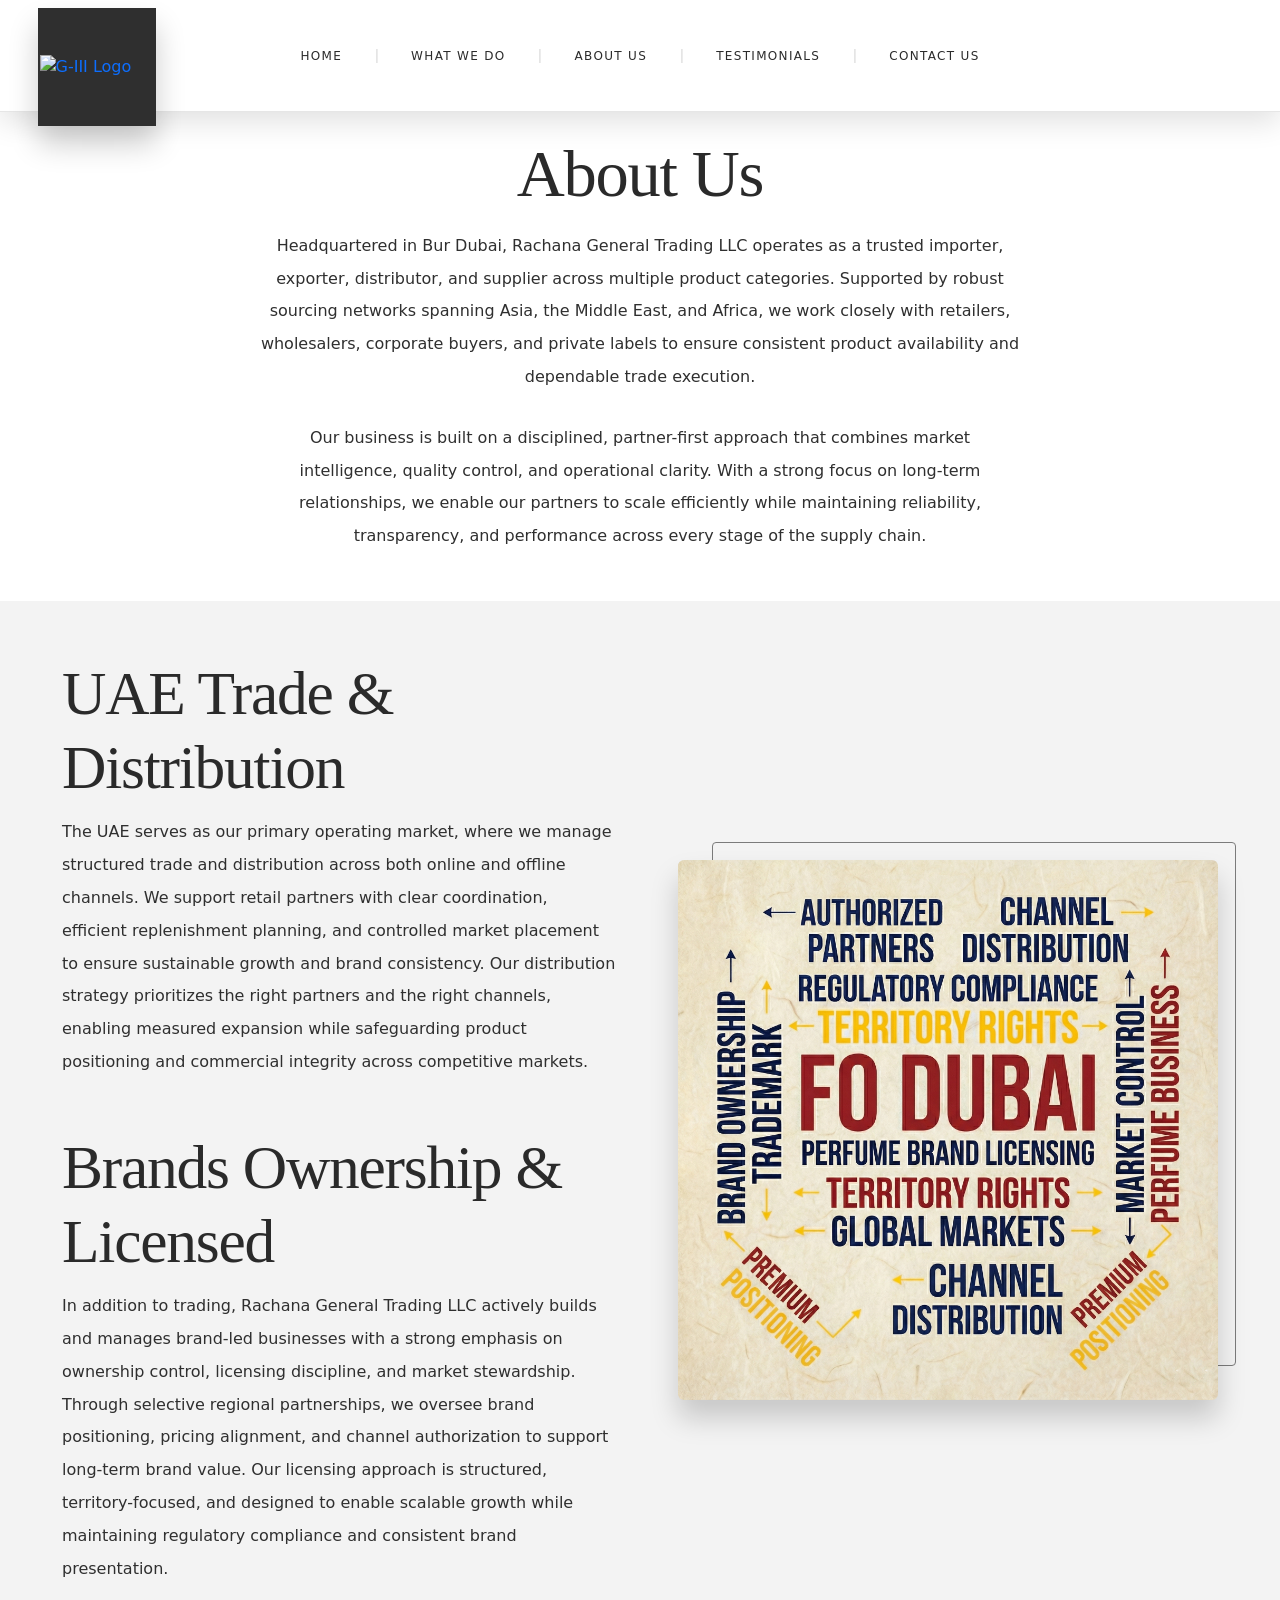
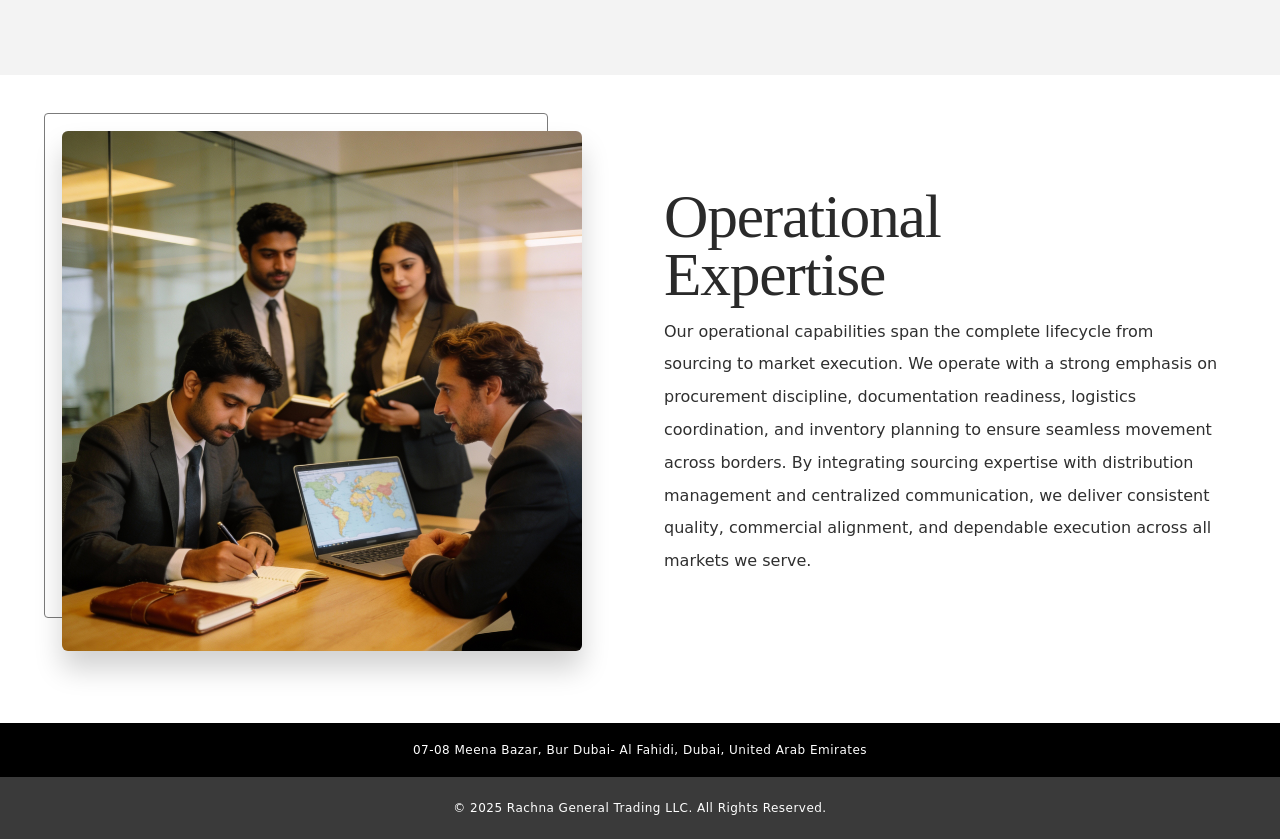
==== about-our-brands.html @ d0f65ec1 "first commit" ====
<!doctype html>
<html lang="en">
<head>
  <meta charset="utf-8" />
  <meta name="viewport" content="width=device-width, initial-scale=1" />
  <title>About Our Brands</title>

  <!-- Bootstrap 5.3 -->
  <link href="https://cdn.jsdelivr.net/npm/bootstrap@5.3.3/dist/css/bootstrap.min.css" rel="stylesheet"/>

  <!-- CSS -->
  <link rel="stylesheet" href="assets/css/about-our-brands.css"/>

  <!-- Footer -->
  <link rel="stylesheet" href="https://cdnjs.cloudflare.com/ajax/libs/font-awesome/6.5.1/css/all.min.css">

</head>

<body>

  <!-- HEADER -->
  <header class="giii-header fixed-top">
    <nav class="navbar h-100">
      <div class="container giii-wrap position-relative h-100">

        <!-- Logo block (SVG) -->
        <a class="giii-brand" href="../Rachna/index.html">
          <!-- Use your svg logo path -->
          <img src="../Rachna/assets/img/rachna_llc_logo.jpeg" alt="G-III Logo">
        </a>

        <!-- Desktop center nav -->
        <div class="giii-nav-center d-none d-lg-block">
          <ul class="giii-nav-row m-0 p-0 list-unstyled">

            <!-- WHO WE ARE (dropdown on hover) -->
            <li class="nav-item"><a class="giii-nav-link giii-underline" href="../Rachna/index.html">HOME</a></li>
            <li class="giii-sep" aria-hidden="true"></li>

            <li class="nav-item dropdown giii-hover-dd">
              <a class="giii-nav-link giii-underline" href="#" role="button" data-bs-toggle="dropdown" aria-expanded="false">
                WHAT WE DO
              </a>
              <ul class="dropdown-menu giii-dd">
                <li><a class="dropdown-item" href="../Rachna/fo.html">FO DUBAI</a></li>
                <li><a class="dropdown-item" href="../Rachna/monkeytroopers_final.html">MONKEY TROOPERS DUBAI</a></li>
                <li><a class="dropdown-item" href="../Rachna/rachna_store.html">RACHNA RETAIL STORE</a></li>
              </ul>
            </li>
            <li class="giii-sep" aria-hidden="true"></li>

            <li class="nav-item"><a class="giii-nav-link giii-underline" href="../Rachna/about-our-brands.html">ABOUT US</a></li>
            <li class="giii-sep" aria-hidden="true"></li>

            <li class="nav-item"><a class="giii-nav-link giii-underline" href="../Rachna/testimonials.html">TESTIMONIALS</a></li>
            <li class="giii-sep" aria-hidden="true"></li>

            <!-- BRANDS (dropdown on hover) -->
            <li class="nav-item dropdown giii-hover-dd">
              <a class="giii-nav-link giii-underline" href="#" role="button" data-bs-toggle="dropdown" aria-expanded="false">
                CONTACT US
              </a>
              <ul class="dropdown-menu giii-dd">
                <li><a class="dropdown-item" href="../Rachna/UAE-Trade.html">UAE TRADE & DISTRIBUTION ENQUIRES</a></li>
                <li><a class="dropdown-item" href="../Rachna/FO-Dubai-International-Licensing-Enquiries.html">FO DUBAI INTERNATIONAL LICENSING</a></li>
                <li><a class="dropdown-item" href="../Rachna/rachna-retail-store.html">RETAIL STORE & CUSTOMER ENQURIES (DUBAI)</a></li>
              </ul>
            </li>
          </ul>
        </div>

        <!-- Mobile burger -->
        <button class="giii-burger d-lg-none ms-auto" type="button"
                data-bs-toggle="offcanvas" data-bs-target="#giiiMobile" aria-controls="giiiMobile"
                aria-label="Open menu">
          <span></span><span></span><span></span>
        </button>

      </div>
    </nav>
  </header>

  <!-- MOBILE OFFCANVAS -->
  <div class="offcanvas offcanvas-end giii-offcanvas" tabindex="-1" id="giiiMobile" aria-labelledby="giiiMobileLabel">
    <div class="giii-offcanvas-body">

      <!-- <div class="giii-m-top">
        <a class="giii-m-account" href="#">ACCOUNT</a>
        <button type="button" class="giii-m-close" data-bs-dismiss="offcanvas" aria-label="Close menu">×</button>
      </div> -->

      <!-- Accordion style dropdowns (like desktop) -->
      <div class="giii-m-list">

        <a class="giii-m-item linklike" href="../Rachna/index.html"><span>HOME</span></a>
        <button class="giii-m-item" type="button" data-giii-acc="who">
          <span>WHAT WE DO</span><span class="giii-chev">›</span>
        </button>
        <div class="giii-m-sub" id="giii-sub-who">
          <a class="giii-m-subitem" href="../Rachna/fo.html">FO DUBAI</a>
          <a class="giii-m-subitem" href="../Rachna/monkeytroopers_final.html">MONKEY TROOPERS DUBAI</a>
          <a class="giii-m-subitem" href="../Rachna/rachna_store.html">RACHNA RETAIL STORE</a>
        </div>

        <a class="giii-m-item linklike" href="../Rachna/about-our-brands.html"><span>ABOUT US</span></a>
        <a class="giii-m-item linklike" href="../Rachna/testimonials.html"><span>TESTIMONIALS</span></a>

        <button class="giii-m-item" type="button" data-giii-acc="brands">
          <span>CONTACT US</span><span class="giii-chev">›</span>
        </button>
        <div class="giii-m-sub" id="giii-sub-brands">
          <a class="giii-m-subitem" href="../Rachna/UAE-Trade.html">UAE TRADE & DISTRIBUTION ENQUIRES</a>
          <a class="giii-m-subitem" href="../Rachna/FO-Dubai-International-Licensing-Enquiries.html">FO DUBAI INTERNATIONAL LICENSING</a>
          <a class="giii-m-subitem" href="../Rachna/rachna-retail-store.html">RETAIL STORE & CUSTOMER ENQURIES (DUBAI)</a>
        </div>        

      </div>
    </div>
  </div>

  <!-- PAGE -->
  <main>

    <!-- HERO -->
    <section class="giii-hero">
      <div class="container giii-wrap">
        <!-- <div class="giii-lines" aria-hidden="true">
          <span></span><span></span><span></span>
        </div> -->

        <h1 class="giii-h1">About Us</h1>

        <p class="giii-para giii-para-center">
          Headquartered in Bur Dubai, Rachana General Trading LLC operates as a trusted importer, exporter, distributor, and supplier across multiple product categories. Supported by robust sourcing networks spanning Asia, the Middle East, and Africa, we work closely with retailers, wholesalers, corporate buyers, and private labels to ensure consistent product availability and dependable trade execution.
        </p>

        <p class="giii-para giii-para-center giii-para-gap">
          Our business is built on a disciplined, partner-first approach that combines market intelligence, quality control, and operational clarity. With a strong focus on long-term relationships, we enable our partners to scale efficiently while maintaining reliability, transparency, and performance across every stage of the supply chain.
        </p>
      </div>
    </section>

    <!-- OWNED + LICENSED (ONE GREY BAND, ONE IMAGE) -->
    <section class="giii-band giii-band-gray" id="brands-band">
      <div class="container giii-wrap">
        <div class="row align-items-center g-4 g-lg-5">

          <!-- LEFT: text stacked -->
          <div class="col-lg-6 order-2 order-lg-1">
            <div class="giii-block">
              <h2 class="giii-h2">UAE Trade & Distribution</h2>
              <p class="giii-para">
                The UAE serves as our primary operating market, where we manage structured trade and distribution across both online and offline channels. We support retail partners with clear coordination, efficient replenishment planning, and controlled market placement to ensure sustainable growth and brand consistency. Our distribution strategy prioritizes the right partners and the right channels, enabling measured expansion while safeguarding product positioning and commercial integrity across competitive markets.
              </p>
              <div class="giii-cta">
                <!-- <a href="#" class="giii-cta-link">VIEW OWNED BRANDS</a> -->
                <!-- <span class="giii-cta-dot" aria-hidden="true">›</span> -->
              </div>
            </div>

            <div class="giii-block giii-block-gap">
              <h2 class="giii-h2">Brands Ownership & Licensed</h2>
              <p class="giii-para">
                In addition to trading, Rachana General Trading LLC actively builds and manages brand-led businesses with a strong emphasis on ownership control, licensing discipline, and market stewardship. Through selective regional partnerships, we oversee brand positioning, pricing alignment, and channel authorization to support long-term brand value. Our licensing approach is structured, territory-focused, and designed to enable scalable growth while maintaining regulatory compliance and consistent brand presentation.
              </p>
              <div class="giii-cta">
                <!-- <a href="#" class="giii-cta-link">VIEW LICENSED BRANDS</a> -->
                <!-- <span class="giii-cta-dot" aria-hidden="true">›</span> -->
              </div>
            </div>
          </div>

          <!-- RIGHT: ONE image only (gold dress) -->
          <div class="col-lg-6 order-1 order-lg-2">
            <div class="giii-frame giii-frame-right giii-frame-small">
              <div class="giii-frame-border" aria-hidden="true"></div>
              <img src="assets/img/about_us/about_us_1.png" class="giii-img" alt="Brands">
            </div>
          </div>

        </div>
      </div>
    </section>

    <!-- PRODUCT EXPERTISE (SECOND IMAGE) -->
    <section class="giii-band" id="expertise">
      <div class="container giii-wrap">
        <div class="row align-items-center g-4 g-lg-5">

          <div class="col-lg-6 order-1 order-lg-1">
            <div class="giii-frame giii-frame-left">
              <div class="giii-frame-border" aria-hidden="true"></div>
              <img src="assets/img/about_us/about_us_2.jpeg" class="giii-img" alt="Product Expertise">
            </div>
          </div>

          <div class="col-lg-6 order-2 order-lg-2">
            <h2 class="giii-h2 giii-h2-break">Operational<br>Expertise</h2>
            <p class="giii-para">
              Our operational capabilities span the complete lifecycle from sourcing to market execution. We operate with a strong emphasis on procurement discipline, documentation readiness, logistics coordination, and inventory planning to ensure seamless movement across borders. By integrating sourcing expertise with distribution management and centralized communication, we deliver consistent quality, commercial alignment, and dependable execution across all markets we serve.
            </p>

            <div class="giii-cta">
              <!-- <a href="#" class="giii-cta-link">VIEW ALL BRANDS</a>
              <span class="giii-cta-dot" aria-hidden="true">›</span> -->
            </div>
          </div>

        </div>
      </div>
    </section>

  </main>

  <!-- FOOTER -->
  <footer>
    <!-- <div class="giii-footer-top">
      <div class="footer-social">
        <a href="#" aria-label="Facebook"><i class="fa-brands fa-facebook-f"></i></a>
        <span class="footer-sep">|</span>

        <a href="#" aria-label="Instagram"><i class="fa-brands fa-instagram"></i></a>
        <span class="footer-sep">|</span>

        <a href="#" aria-label="X"><i class="fa-brands fa-x-twitter"></i></a>
        <span class="footer-sep">|</span>

        <a href="#" aria-label="WhatsApp"><i class="fa-brands fa-whatsapp"></i></a>
      </div>

    </div> -->

    <div class="giii-footer-mid">
      07-08 Meena Bazar, Bur Dubai- Al Fahidi, Dubai, United Arab Emirates
    </div>

    <div class="giii-footer-bot">
      © 2025 Rachna General Trading LLC. All Rights Reserved.
    </div>
  </footer>

  <!-- Bootstrap JS -->
  <script src="https://cdn.jsdelivr.net/npm/bootstrap@5.3.2/dist/js/bootstrap.bundle.min.js"></script>

  <!-- JS -->
  <script src="assets/js/about-our-brands.js"></script>
</body>
</html>
---- assets/css/about-our-brands.css ----
:root{
  --font-heading: "Libre Baskerville", "Times New Roman", serif;
  --font-body: system-ui, -apple-system, "Segoe UI", Roboto, Arial, sans-serif;

  --ink:#1f1f1f;
  --line:#e6e6e6;

  --nav-h: 112px;
  --maxw: 1180px;

  --footer-gray:#3a3a3a;
  --footer-black:#000;
}

*{ box-sizing:border-box; }
html,body{ overflow-x:hidden; }
body{
  margin:0;
  padding-top: var(--nav-h);
  color: var(--ink);
  background:#fff;
  font-family: var(--font-body);
}

.giii-wrap{ max-width: var(--maxw); }

/* =============== HEADER =============== */
.giii-header{
  height: var(--nav-h);
  background:#fff;
  border-bottom:1px solid var(--line);
  box-shadow: 0 10px 28px rgba(0,0,0,.12);
  z-index: 1065;
}
.giii-header .navbar{ height:100%; }

/* Logo block */
.giii-brand{
  width: 118px;
  height: 118px;
  background:#2f2f2f;
  display:flex;
  align-items:center;
  justify-content:center;
  box-shadow: 0 18px 28px rgba(0,0,0,.20);
  margin-left: -24px;
  text-decoration:none;
}
.giii-brand img{
  width: 115px;
  height:auto;
  display:block;
}

/* Center nav */
.giii-nav-center{
  position:absolute;
  left:50%;
  transform: translateX(-50%);
  top: 50%;
  translate: 0 -50%;
}
.giii-nav-row{
  display:flex;
  align-items:center;
}
.giii-nav-link{
  font-size: 12px;
  letter-spacing: .11em;
  text-transform: uppercase;
  color:#2b2b2b;
  text-decoration:none;
  padding: 18px 34px;
  display:inline-flex;
  align-items:center;
  white-space:nowrap;

  /* underline animation base */
  position:relative;
}
.giii-nav-link:hover,
.giii-nav-link:focus{ color:#2b2b2b; }

/* underline like your screenshot (no box) */
.giii-underline::after{
  content:"";
  position:absolute;
  left:50%;
  transform:translateX(-50%);
  bottom: 8px;
  width: 0;
  height: 2px;
  background:#6f8f9b; /* subtle blue-grey line like screenshot */
  transition: width .18s ease;
}
.giii-hover-dd:hover > .giii-underline::after,
.giii-nav-link:hover.giii-underline::after{
  width: 46px;
}

.giii-sep{
  width:1px;
  height:14px;
  background:#cfcfcf;
  opacity:.9;
}

/* Dropdown */
.dropdown-toggle::after{ display:none !important; }
.giii-dd{
  border: 0;
  border-radius:0;
  padding: 18px 0;
  min-width: 240px;
  background:#fff;
  box-shadow: 0 18px 44px rgba(0,0,0,.14);
  margin-top: 6px;
}
.giii-dd .dropdown-item{
  padding: 12px 24px;
  font-size: 14px;
  letter-spacing:.02em;
  color:#2b2b2b;
}
.giii-dd .dropdown-item:hover{ background:#f6f6f6; }

/* Mobile burger */
.giii-burger{
  width: 44px;
  height: 44px;
  background:transparent;
  border:0;
  display:flex;
  flex-direction:column;
  justify-content:center;
  gap: 7px;
  padding: 10px;
}
.giii-burger span{
  display:block;
  height:1.5px;
  background:#2b2b2b;
  width: 24px;
  margin-left:auto;
}

/* =============== MOBILE OFFCANVAS (below header, no overlap) =============== */
.giii-offcanvas{
  width: 82vw;
  max-width: 360px;
  border-left:1px solid #ddd;

  top: var(--nav-h) !important;
  height: calc(100% - var(--nav-h)) !important;

  z-index: 1060;
}
.offcanvas-backdrop{
  top: var(--nav-h) !important;
  height: calc(100% - var(--nav-h)) !important;
}

.giii-offcanvas-body{ padding: 0; }

.giii-m-top{
  position:relative;
  padding: 18px 18px 10px 18px;
  min-height: 64px;
}
.giii-m-account{
  position:absolute;
  top: 18px;
  right: 64px;
  font-size: 12px;
  letter-spacing:.10em;
  text-transform: uppercase;
  text-decoration:none;
  color:#2b2b2b;
}
.giii-m-close{
  position:absolute;
  top: 10px;
  right: 12px;
  width: 44px;
  height: 44px;
  border:0;
  background:transparent;
  font-size: 34px;
  line-height: 1;
  color:#2b2b2b;
}

.giii-m-list{ padding-bottom: 18px; }

.giii-m-item{
  width:100%;
  display:flex;
  align-items:center;
  justify-content:space-between;
  padding: 22px 18px;
  color:#2b2b2b;
  background:#fff;
  font-size: 12px;
  letter-spacing:.10em;
  text-transform: uppercase;
  border:0;
  border-top:1px solid #efefef;
  text-align:left;
}
.giii-m-item.linklike{
  text-decoration:none;
  display:flex;
}
.giii-m-item:last-child{ border-bottom:1px solid #efefef; }
.giii-chev{ font-size: 18px; opacity:.65; transition: transform .18s ease; }

.giii-m-sub{
  display:none;
  padding: 10px 0 14px 0;
  border-top:1px solid #efefef;
}
.giii-m-sub.is-open{ display:block; }

.giii-m-subitem{
  display:block;
  padding: 10px 22px;
  color:#2b2b2b;
  text-decoration:none;
  font-size: 14px;
}
.giii-m-subitem:hover{ background:#f6f6f6; }


/* =============== HERO =============== */
.giii-hero{
  padding: 22px 0 34px;
}
.giii-lines{
  display:flex;
  justify-content:center;
  gap: 26px;
  margin-bottom: 34px;
  opacity:.55;
}
.giii-lines span{
  width:3px;
  height:72px;
  background:#b6c4cf;
  display:block;
}
.giii-h1{
  font-family: var(--font-heading);
  font-weight: 400;
  font-size: clamp(40px, 5.2vw, 74px);
  letter-spacing: -0.02em;
  text-align:center;
  margin: 0 0 16px 0;
  color:#2a2a2a;
}
.giii-para{
  color:#2f2f2f;
  font-size: 16px;
  line-height: 2.05;
  margin: 0 0 14px 0;
}
.giii-para-center{
  max-width: 760px;
  margin-left:auto;
  margin-right:auto;
  text-align:center;
}
.giii-para-gap{ margin-top: 28px; }

/* =============== SECTIONS =============== */
.giii-band{
  padding: 56px 0 72px;
}
.giii-band-gray{
  background:#f3f3f3; /* like reference */
}
.giii-h2{
  font-family: var(--font-heading);
  font-weight: 400;
  font-size: clamp(42px, 4.8vw, 74px);
  letter-spacing: -0.02em;
  margin: 0 0 12px 0;
  color:#2a2a2a;
}
.giii-h2-break{ line-height: .95; }

.giii-block-gap{ margin-top: 34px; }

.giii-cta{
  margin-top: 18px;
  display:flex;
  align-items:center;
  gap: 12px;
}
.giii-cta-link{
  font-size: 12px;
  letter-spacing:.12em;
  text-transform: uppercase;
  color:#2b2b2b;
  text-decoration:none;
  border-bottom: 1px solid #9c9c9c;
  padding-bottom: 3px;
}
.giii-cta-dot{
  width:26px;
  height:26px;
  border:1px solid #bdbdbd;
  border-radius:50%;
  display:flex;
  align-items:center;
  justify-content:center;
  color:#6a6a6a;
  font-size: 14px;
}

/* Image frame */
.giii-frame{
  position:relative;
  width:100%;
  max-width: 520px;
  margin-left:auto;
}
.giii-frame-left{
  margin-left:0;
  margin-right:auto;
}
.giii-frame-border{
  position:absolute;
  width: 97%;
  height: 97%;
  border: 1px solid #7b7b7b;
  border-radius: 4px;
  top: -18px;
  right: -18px;
  z-index:0;
}
.giii-frame-left .giii-frame-border{
  left:-18px;
  right:auto;
}
.giii-img{
  position:relative;
  z-index:1;
  width:100%;
  display:block;
  border-radius: 6px;
  box-shadow: 0 18px 28px rgba(0,0,0,.18);
  background:#eee;
}

/* Brands band image is smaller (ONE image only) */
/* Desktop: large image like real site */
.giii-frame-small{
  max-width: 540px;
}


/* =============== FOOTER =============== */
.giii-footer-top{
  background: var(--footer-gray);
  padding: 28px 0;
}
.giii-footer-links{
  margin:0;
  padding:0;
  list-style:none;
  display:flex;
  justify-content:center;
  flex-wrap:wrap;
  align-items:center;
  gap:0;
}
.giii-footer-links li{ display:flex; align-items:center; }
.giii-footer-links li + li::before{
  content:"|";
  color: rgba(255,255,255,.75);
}
.giii-footer-links a{
  color:#fff;
  text-decoration:none;
  font-size: 12px;
  letter-spacing:.06em;
  padding: 0 16px;
  white-space:nowrap;
}
.giii-footer-mid{
  background: var(--footer-black);
  color:#fff;
  text-align:center;
  padding: 18px 0;
  font-size: 12px;
  letter-spacing:.04em;
}
.giii-footer-bot{
  background: var(--footer-gray);
  color:#fff;
  text-align:center;
  padding: 22px 0;
  font-size: 12px;
  letter-spacing:.04em;
}

/* =============== RESPONSIVE =============== */
@media (max-width: 991.98px){
  :root{ --nav-h: 92px; }
  body{ padding-top: var(--nav-h); }

  .giii-brand{
    width: 92px;
    height: 92px;
    margin-left: -10px;
  }
  .giii-brand img{ width: 90px; }

  .giii-hero{ padding: 44px 0 22px; }
  .giii-lines{ margin-bottom: 22px; }
  .giii-lines span{ height: 62px; }

  .giii-para{ font-size: 15.5px; }

  /* Keep brands image centered on mobile */
  .giii-frame,
  .giii-frame-small{
    margin-left:auto;
    margin-right:auto;
  }

  /* Slightly smaller border offset on mobile */
  .giii-frame-border{
    top: -14px;
    right: -14px;
  }
  .giii-frame-left .giii-frame-border{
    left:-14px;
    right:auto;
  }

  .giii-frame-small{ max-width: 320px; }
}

@media (max-width: 420px){
  .giii-offcanvas{ width: 86vw; }
  .giii-account{ right: 82px; }
}

/* =====================================================
   MOBILE OFFCANVAS DROPDOWN (COLLAPSE STYLE)
   ===================================================== */

/* Make toggle buttons look like normal links */
.giii-m-toggle{
  width: 100%;
  background: transparent;
  border: 0;
  text-align: left;
  padding: 0;
}

/* Top-level mobile items (links + buttons unified) */
.giii-m-item{
  width: 100%;
  display: flex;
  align-items: center;
  justify-content: space-between;
  padding: 20px 18px;
  background: transparent;
  border: 0;
  text-decoration: none;
  color: #2b2b2b;
  font-size: 12px;
  letter-spacing: .10em;
  text-transform: uppercase;
  border-top: 1px solid #efefef;
}

/* Remove focus styles from buttons */
.giii-m-item:focus{
  outline: none;
  box-shadow: none;
}

/* Chevron animation */
.giii-chev{
  font-size: 18px;
  opacity: .65;
  transition: transform .25s ease;
}

/* Rotate chevron when submenu is open */
.giii-m-toggle[aria-expanded="true"] .giii-chev{
  transform: rotate(90deg);
}

/* Submenu container */
.giii-sub{
  background: #ffffff;
  border-top: 1px solid #efefef;
}

/* Submenu links */
.giii-sub-link{
  display: block;
  padding: 16px 18px 16px 34px;
  text-decoration: none;
  color: #2b2b2b;
  font-size: 12px;
  letter-spacing: .08em;
  text-transform: uppercase;
  border-top: 1px solid #f3f3f3;
}

/* Hover state */
.giii-sub-link:hover{
  background: #f7f7f7;
}

/* Prevent double border at bottom */
.giii-offcanvas-body > .giii-m-item:last-of-type{
  border-bottom: 1px solid #efefef;
}

/* ===============================
   DESKTOP DROPDOWN – GIII STYLE
   =============================== */

/* Remove bootstrap arrow */
.navbar .dropdown-toggle::after{ display:none !important; }

/* Dropdown container look */
.navbar .dropdown-menu.giii-dd{
  min-width: 320px;
  padding: 22px 0;
  border: 0;
  border-radius: 0;
  background: #fff;
  box-shadow: 0 26px 55px rgba(0,0,0,.14);
  margin-top: 14px;                 /* gap from nav */
}

/* Add small top spacing so it feels detached */
.navbar .dropdown-menu.giii-dd::before{
  content:"";
  position:absolute;
  top:-14px;
  left:0;
  right:0;
  height:14px;
}

/* Menu items */
.navbar .dropdown-menu.giii-dd .dropdown-item{
  padding: 12px 34px;
  font-size: 15px;
  letter-spacing: .02em;
  color:#333;
  background: transparent;
}

/* Hover feel – no background block, subtle */
.navbar .dropdown-menu.giii-dd .dropdown-item:hover{
  background: transparent;
  color:#111;
}

/* Active underline indicator under the parent link (WHO WE ARE) */
.navbar .dropdown.giii-hover > .dropdown-toggle{
  position: relative;
  padding-bottom: 14px;
}

/* underline like the screenshot (only when open/hovered) */
.navbar .dropdown.giii-hover.show > .dropdown-toggle::before{
  content:"";
  position:absolute;
  left: 50%;
  transform: translateX(-50%);
  bottom: 6px;
  width: 58px;
  height: 2px;
  background:#5f6f7a; /* muted blue-grey underline */
  opacity:.9;
}

/* Make dropdown appear directly under link, not offset weirdly */
.navbar .dropdown-menu{
  top: 100%;
}

/* Ensure dropdown appears above page content */
.navbar{ position: relative; z-index: 1065; }

/* ================================
   NAV LINK UNDERLINE ONLY (NO BOX)
   ================================ */

/* Reset any box / background effects */
.giii-nav-link{
  background: transparent !important;
  border: 0 !important;
  outline: none !important;
  box-shadow: none !important;
  position: relative;
}

/* Remove Bootstrap focus styles */
.giii-nav-link:focus,
.giii-nav-link:active{
  background: transparent !important;
  box-shadow: none !important;
}

/* Underline (hidden by default) */
.giii-nav-link::after{
  content: "";
  position: absolute;
  left: 50%;
  transform: translateX(-50%);
  bottom: 6px;
  width: 56px;                 /* underline length */
  height: 2px;
  background: #5f6f7a;         /* same muted blue-grey */
  opacity: 0;
  transition: opacity .2s ease;
}

/* Show underline on hover */
.dropdown.giii-hover:hover > .giii-nav-link::after{
  opacity: 1;
}

/* Keep underline visible when dropdown is open */
.dropdown.giii-hover.show > .giii-nav-link::after{
  opacity: 1;
}

/* Ensure NO border / box ever appears */
.dropdown.giii-hover > .giii-nav-link{
  border: 0 !important;
}

/* FORCE underline to show when dropdown is hovered/open */
.dropdown.giii-hover > .dropdown-toggle{
  position: relative;
}

/* Underline base */
.dropdown.giii-hover > .dropdown-toggle::after{
  content:"";
  position:absolute;
  left:50%;
  transform:translateX(-50%);
  bottom:6px;
  width:56px;
  height:2px;
  background:#5f6f7a;
  opacity:0;
  pointer-events:none;
  z-index: 20;
}

/* Show underline on hover OR when Bootstrap adds .show */
.dropdown.giii-hover:hover > .dropdown-toggle::after,
.dropdown.giii-hover.show > .dropdown-toggle::after,
.dropdown.giii-hover > .dropdown-toggle.show::after{
  opacity:1 !important;
}

.giii-header,
.navbar,
.giii-nav-center,
.giii-nav-row{
  overflow: visible !important;
}

/* ================================
   UNDERLINE (USE ::before, because ::after is hidden)
   ================================ */

/* Keep Bootstrap arrow hidden */
.dropdown-toggle::after{ display:none !important; }

/* Ensure the link can host underline */
.dropdown.giii-hover > .dropdown-toggle{
  position: relative;
  padding-bottom: 14px;
  background: transparent !important;
  border: 0 !important;
  box-shadow: none !important;
}

/* Underline */
.dropdown.giii-hover > .dropdown-toggle::before{
  content:"";
  position:absolute;
  left:50%;
  transform:translateX(-50%);
  bottom:6px;
  width:58px;
  height:2px;
  background:#5f6f7a;
  opacity:0;
  transition: opacity .2s ease;
  pointer-events:none;
}

/* Show underline on hover + when open */
.dropdown.giii-hover:hover > .dropdown-toggle::before,
.dropdown.giii-hover.show > .dropdown-toggle::before,
.dropdown.giii-hover > .dropdown-toggle.show::before{
  opacity:1;
}

/* Footer Icon Css */

.footer-social {
  display: flex;
  align-items: center;
  justify-content: center;
  gap: 25px;
}

.footer-social a {
  color: #ffffff;
  font-size: 15px;
  text-decoration: none;
  transition: opacity 0.2s ease;
}

.footer-social a:hover {
  opacity: 0.7;
}

.footer-sep {
  color: rgba(255, 255, 255, 0.4);
  font-size: 12px;
}

/* =====================================================
   ABOUT PAGE FIXES
   1) Desktop hover dropdown class mismatch
   2) Mobile submenu (.giii-m-sub) was not styled
   ===================================================== */

/* --- Desktop: support your HTML class .giii-hover-dd --- */
.dropdown.giii-hover-dd > .dropdown-toggle{
  position: relative;
  background: transparent !important;
  border: 0 !important;
  box-shadow: none !important;
}

/* underline on hover/open (same as FO behavior) */
.dropdown.giii-hover-dd > .dropdown-toggle::before{
  content:"";
  position:absolute;
  left:50%;
  transform:translateX(-50%);
  bottom:6px;
  width:58px;
  height:2px;
  background:#5f6f7a;
  opacity:0;
  transition: opacity .2s ease;
  pointer-events:none;
}
.dropdown.giii-hover-dd:hover > .dropdown-toggle::before,
.dropdown.giii-hover-dd.show > .dropdown-toggle::before{
  opacity:1;
}

/* Ensure dropdown is not clipped */
.giii-header,
.navbar,
.giii-nav-center,
.giii-nav-row{
  overflow: visible !important;
}

/* --- Mobile: style YOUR submenu class .giii-m-sub --- */
.giii-m-sub{
  display: none;                 /* hidden by default */
  background: #ffffff;
  border-top: 1px solid #efefef;
}
.giii-m-sub.is-open{
  display: block;                /* shown when JS toggles */
}

/* Submenu links inside mobile offcanvas */
.giii-m-sub-link{
  display: block;
  padding: 16px 18px 16px 34px;
  text-decoration: none;
  color: #2b2b2b;
  font-size: 12px;
  letter-spacing: .08em;
  text-transform: uppercase;
  border-top: 1px solid #f3f3f3;
}
.giii-m-sub-link:hover{
  background: #f7f7f7;
}

/* =========================================
   NAV UNDERLINE — FOR ALL LINKS (FIX)
   Matches FO navbar behavior exactly
   ========================================= */

/* Base nav link */
.giii-nav-link{
  position: relative;
  background: transparent !important;
  border: 0 !important;
  box-shadow: none !important;
}

/* Underline (hidden by default) */
.giii-nav-link::after{
  content: "";
  position: absolute;
  left: 50%;
  transform: translateX(-50%);
  bottom: 6px;
  width: 48px;                 /* underline length */
  height: 2px;
  background: #5f6f7a;         /* same muted blue-grey */
  opacity: 0;
  transition: opacity .2s ease;
  pointer-events: none;
}

/* Show underline on hover */
.giii-nav-link:hover::after{
  opacity: 1;
}

/* Keep underline visible on active page */
.giii-nav-link.active::after{
  opacity: 1;
}

/* =========================================
   DESKTOP HOVER DROPDOWN (NO CLICK REQUIRED)
   ========================================= */

@media (min-width: 992px){

  /* Enable hover dropdown */
  .dropdown.giii-hover-dd:hover > .dropdown-menu{
    display: block;
    opacity: 1;
    visibility: visible;
    margin-top: 14px;
  }

  /* Prevent click-only behavior */
  .dropdown.giii-hover-dd > .dropdown-toggle{
    pointer-events: auto;
  }

  /* Smooth appearance */
  .dropdown-menu{
    display: none;
    opacity: 0;
    visibility: hidden;
    transition: opacity .2s ease;
  }
}
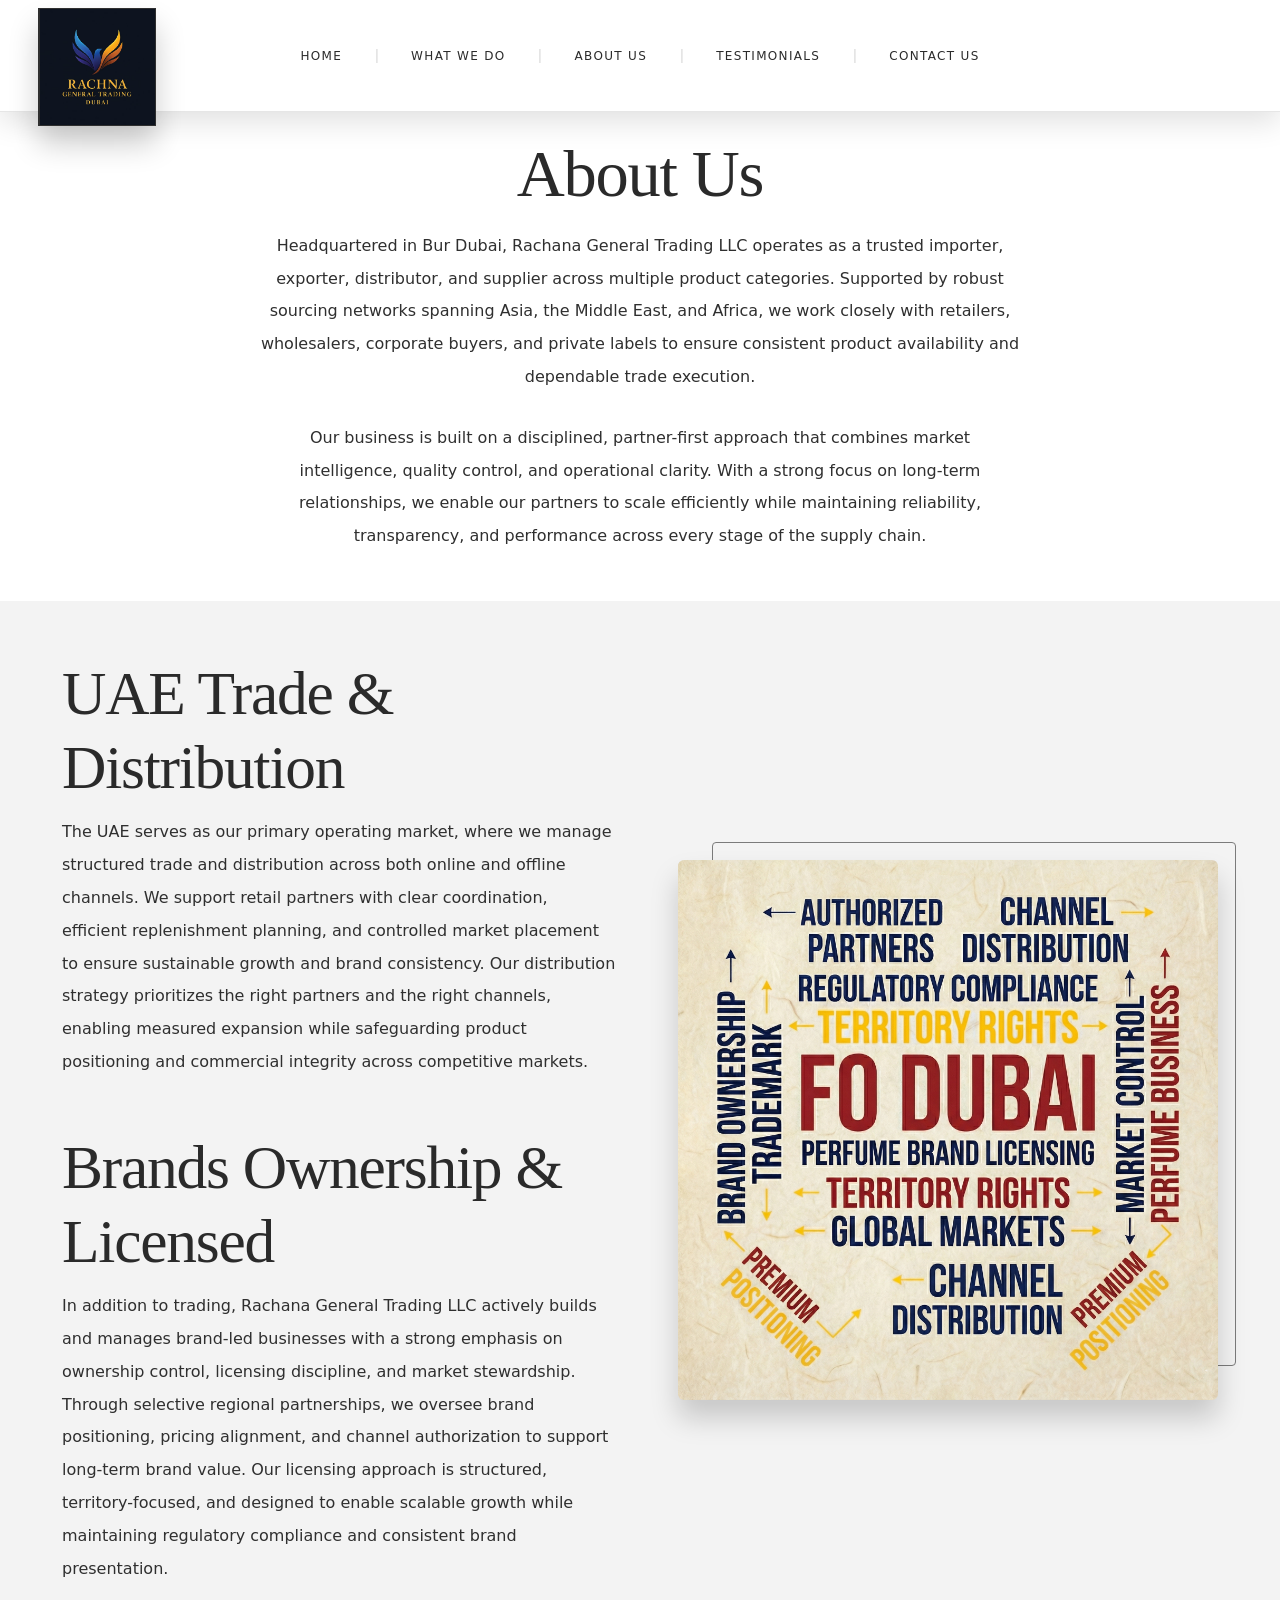
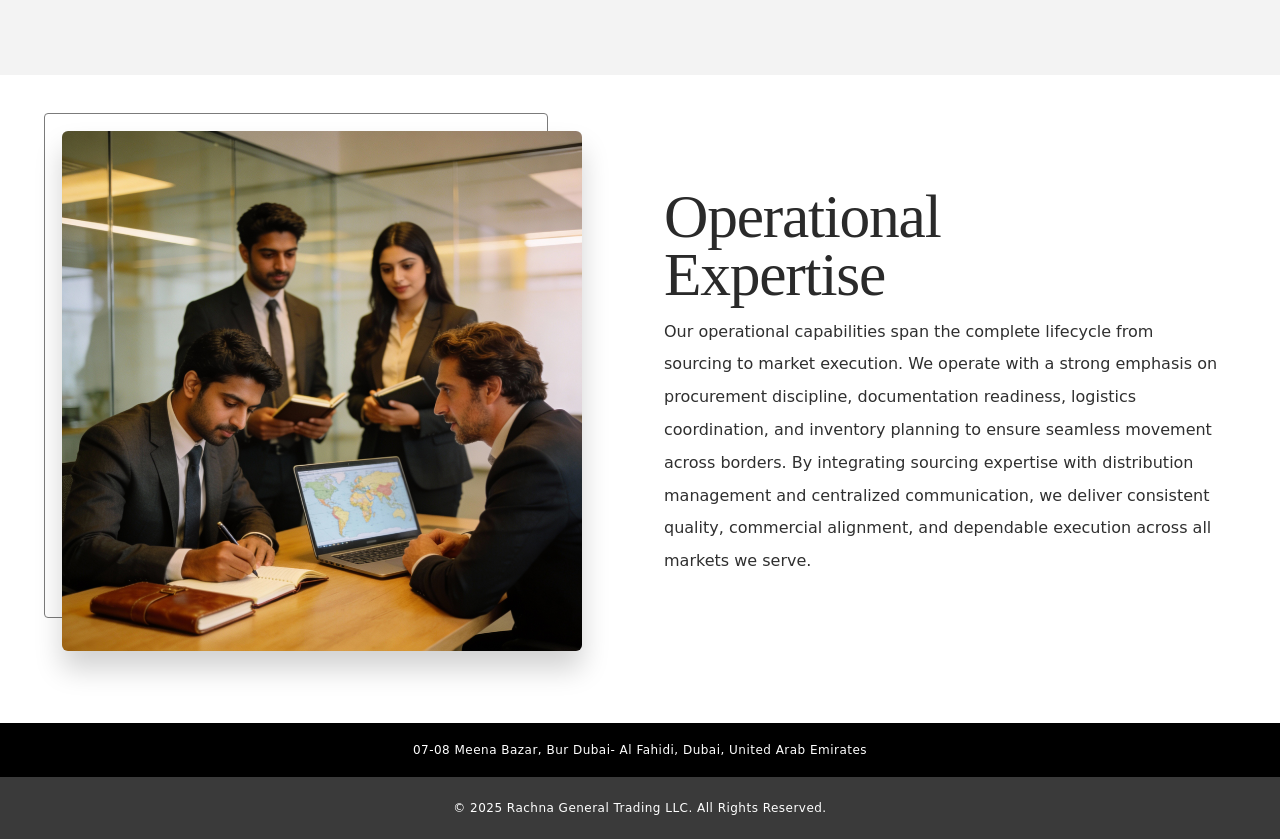
==== commit 2b99e9f7: "second commit" ====
--- a/about-our-brands.html
+++ b/about-our-brands.html
@@ -24,9 +24,9 @@
       <div class="container giii-wrap position-relative h-100">
 
         <!-- Logo block (SVG) -->
-        <a class="giii-brand" href="../Rachna/index.html">
+        <a class="giii-brand" href="./index.html">
           <!-- Use your svg logo path -->
-          <img src="../Rachna/assets/img/rachna_llc_logo.jpeg" alt="G-III Logo">
+          <img src="./assets/img/rachna_llc_logo.jpeg" alt="G-III Logo">
         </a>
 
         <!-- Desktop center nav -->
@@ -34,7 +34,7 @@
           <ul class="giii-nav-row m-0 p-0 list-unstyled">
 
             <!-- WHO WE ARE (dropdown on hover) -->
-            <li class="nav-item"><a class="giii-nav-link giii-underline" href="../Rachna/index.html">HOME</a></li>
+            <li class="nav-item"><a class="giii-nav-link giii-underline" href="./index.html">HOME</a></li>
             <li class="giii-sep" aria-hidden="true"></li>
 
             <li class="nav-item dropdown giii-hover-dd">
@@ -42,17 +42,17 @@
                 WHAT WE DO
               </a>
               <ul class="dropdown-menu giii-dd">
-                <li><a class="dropdown-item" href="../Rachna/fo.html">FO DUBAI</a></li>
-                <li><a class="dropdown-item" href="../Rachna/monkeytroopers_final.html">MONKEY TROOPERS DUBAI</a></li>
-                <li><a class="dropdown-item" href="../Rachna/rachna_store.html">RACHNA RETAIL STORE</a></li>
+                <li><a class="dropdown-item" href="./fo.html">FO DUBAI</a></li>
+                <li><a class="dropdown-item" href="./monkeytroopers_final.html">MONKEY TROOPERS DUBAI</a></li>
+                <li><a class="dropdown-item" href="./rachna_store.html">RACHNA RETAIL STORE</a></li>
               </ul>
             </li>
             <li class="giii-sep" aria-hidden="true"></li>
 
-            <li class="nav-item"><a class="giii-nav-link giii-underline" href="../Rachna/about-our-brands.html">ABOUT US</a></li>
-            <li class="giii-sep" aria-hidden="true"></li>
-
-            <li class="nav-item"><a class="giii-nav-link giii-underline" href="../Rachna/testimonials.html">TESTIMONIALS</a></li>
+            <li class="nav-item"><a class="giii-nav-link giii-underline" href="./about-our-brands.html">ABOUT US</a></li>
+            <li class="giii-sep" aria-hidden="true"></li>
+
+            <li class="nav-item"><a class="giii-nav-link giii-underline" href="./testimonials.html">TESTIMONIALS</a></li>
             <li class="giii-sep" aria-hidden="true"></li>
 
             <!-- BRANDS (dropdown on hover) -->
@@ -61,9 +61,9 @@
                 CONTACT US
               </a>
               <ul class="dropdown-menu giii-dd">
-                <li><a class="dropdown-item" href="../Rachna/UAE-Trade.html">UAE TRADE & DISTRIBUTION ENQUIRES</a></li>
-                <li><a class="dropdown-item" href="../Rachna/FO-Dubai-International-Licensing-Enquiries.html">FO DUBAI INTERNATIONAL LICENSING</a></li>
-                <li><a class="dropdown-item" href="../Rachna/rachna-retail-store.html">RETAIL STORE & CUSTOMER ENQURIES (DUBAI)</a></li>
+                <li><a class="dropdown-item" href="./UAE-Trade.html">UAE TRADE & DISTRIBUTION ENQUIRES</a></li>
+                <li><a class="dropdown-item" href="./FO-Dubai-International-Licensing-Enquiries.html">FO DUBAI INTERNATIONAL LICENSING</a></li>
+                <li><a class="dropdown-item" href="./rachna-retail-store.html">RETAIL STORE & CUSTOMER ENQURIES (DUBAI)</a></li>
               </ul>
             </li>
           </ul>
@@ -92,26 +92,26 @@
       <!-- Accordion style dropdowns (like desktop) -->
       <div class="giii-m-list">
 
-        <a class="giii-m-item linklike" href="../Rachna/index.html"><span>HOME</span></a>
+        <a class="giii-m-item linklike" href="./index.html"><span>HOME</span></a>
         <button class="giii-m-item" type="button" data-giii-acc="who">
           <span>WHAT WE DO</span><span class="giii-chev">›</span>
         </button>
         <div class="giii-m-sub" id="giii-sub-who">
-          <a class="giii-m-subitem" href="../Rachna/fo.html">FO DUBAI</a>
-          <a class="giii-m-subitem" href="../Rachna/monkeytroopers_final.html">MONKEY TROOPERS DUBAI</a>
-          <a class="giii-m-subitem" href="../Rachna/rachna_store.html">RACHNA RETAIL STORE</a>
-        </div>
-
-        <a class="giii-m-item linklike" href="../Rachna/about-our-brands.html"><span>ABOUT US</span></a>
-        <a class="giii-m-item linklike" href="../Rachna/testimonials.html"><span>TESTIMONIALS</span></a>
+          <a class="giii-m-subitem" href="./fo.html">FO DUBAI</a>
+          <a class="giii-m-subitem" href="./monkeytroopers_final.html">MONKEY TROOPERS DUBAI</a>
+          <a class="giii-m-subitem" href="./rachna_store.html">RACHNA RETAIL STORE</a>
+        </div>
+
+        <a class="giii-m-item linklike" href="./about-our-brands.html"><span>ABOUT US</span></a>
+        <a class="giii-m-item linklike" href="./testimonials.html"><span>TESTIMONIALS</span></a>
 
         <button class="giii-m-item" type="button" data-giii-acc="brands">
           <span>CONTACT US</span><span class="giii-chev">›</span>
         </button>
         <div class="giii-m-sub" id="giii-sub-brands">
-          <a class="giii-m-subitem" href="../Rachna/UAE-Trade.html">UAE TRADE & DISTRIBUTION ENQUIRES</a>
-          <a class="giii-m-subitem" href="../Rachna/FO-Dubai-International-Licensing-Enquiries.html">FO DUBAI INTERNATIONAL LICENSING</a>
-          <a class="giii-m-subitem" href="../Rachna/rachna-retail-store.html">RETAIL STORE & CUSTOMER ENQURIES (DUBAI)</a>
+          <a class="giii-m-subitem" href="./UAE-Trade.html">UAE TRADE & DISTRIBUTION ENQUIRES</a>
+          <a class="giii-m-subitem" href="./FO-Dubai-International-Licensing-Enquiries.html">FO DUBAI INTERNATIONAL LICENSING</a>
+          <a class="giii-m-subitem" href="./rachna-retail-store.html">RETAIL STORE & CUSTOMER ENQURIES (DUBAI)</a>
         </div>        
 
       </div>
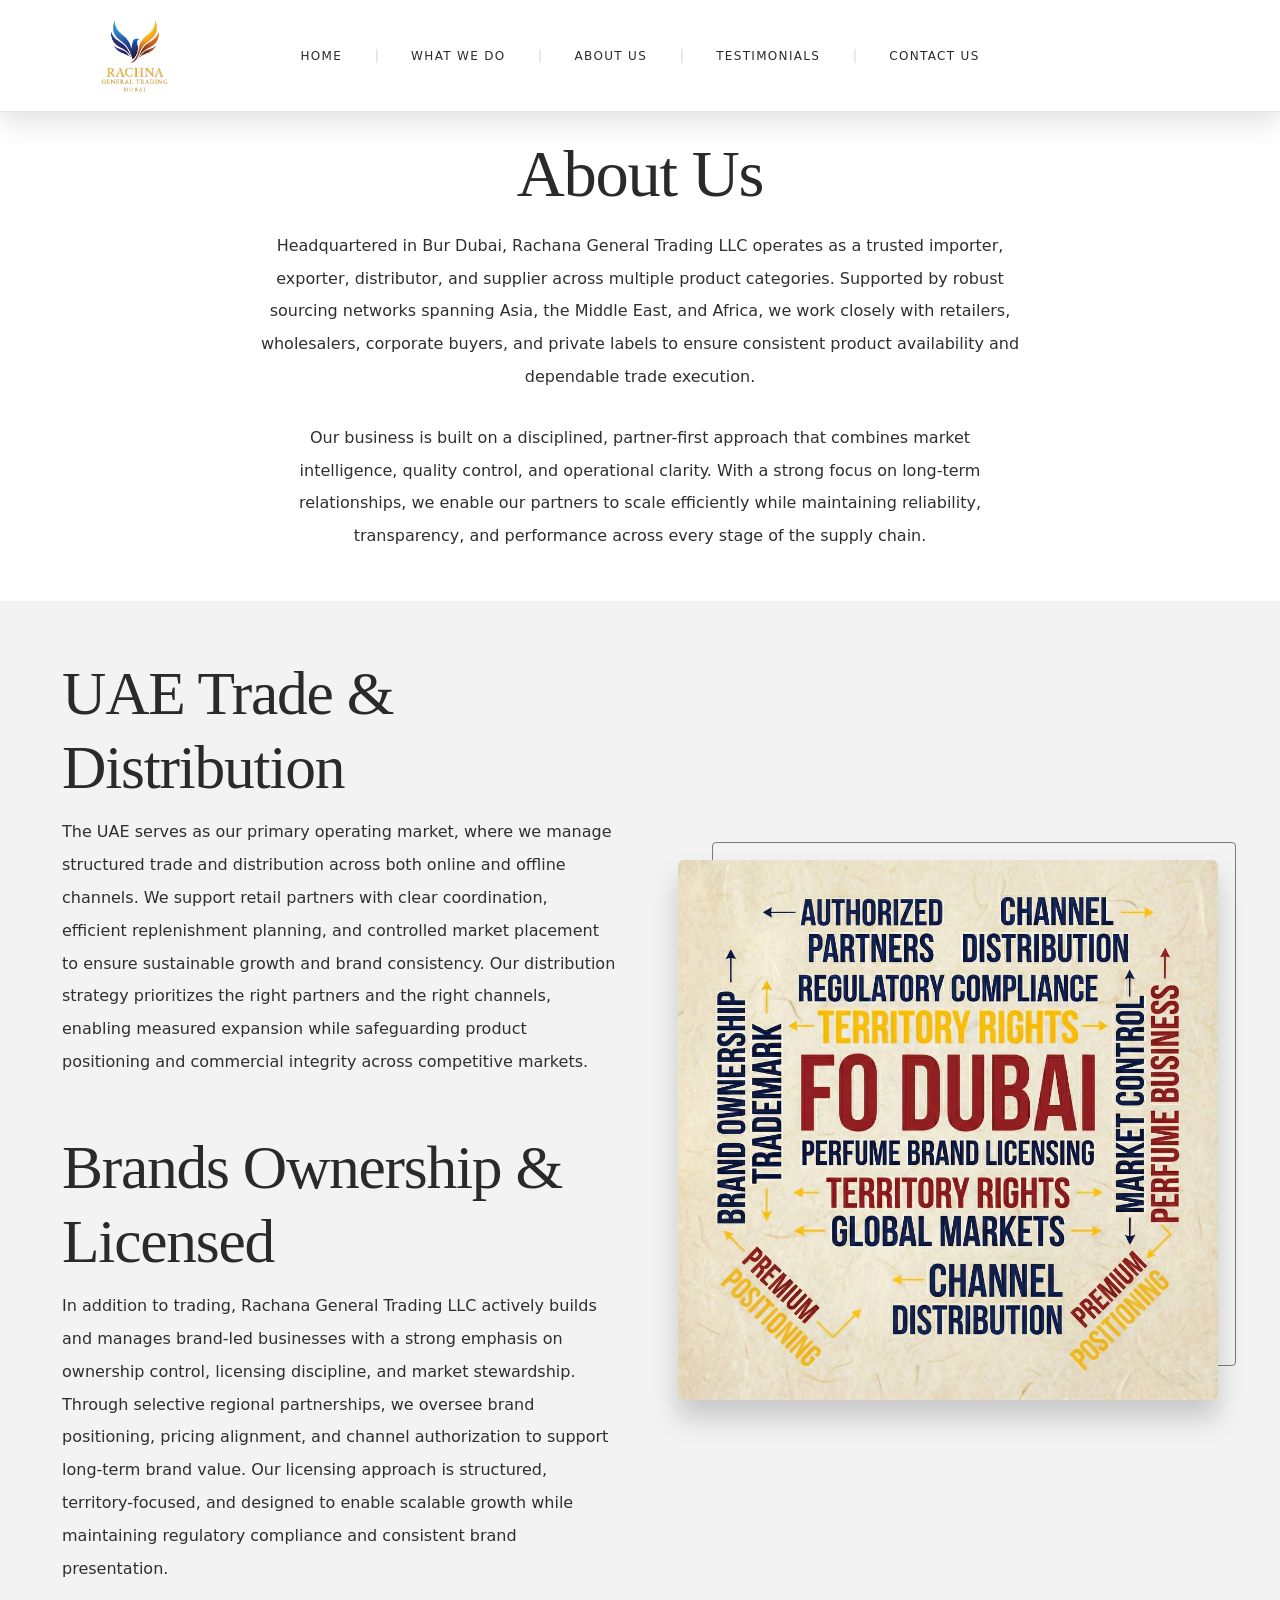
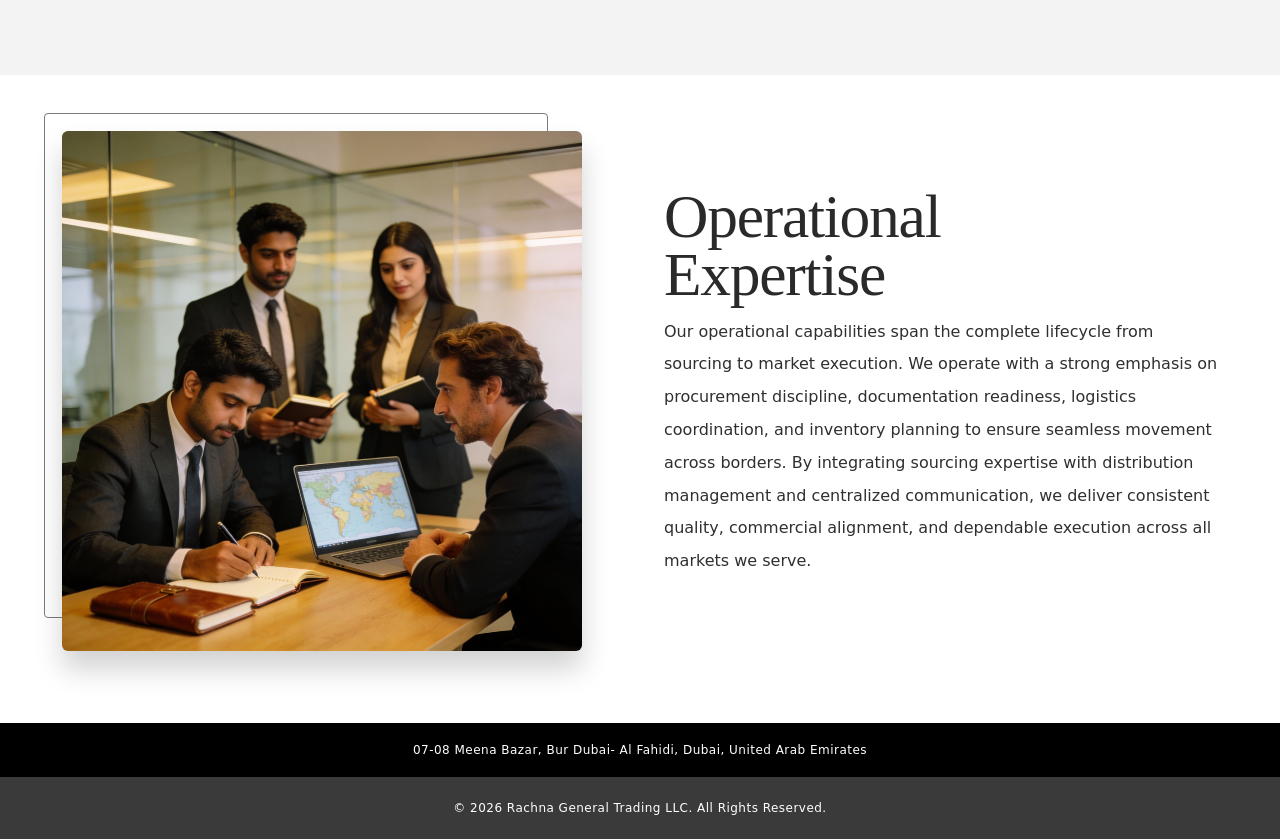
==== commit 475257e3: "Year Update" ====
--- a/about-our-brands.html
+++ b/about-our-brands.html
@@ -235,7 +235,7 @@
     </div>
 
     <div class="giii-footer-bot">
-      © 2025 Rachna General Trading LLC. All Rights Reserved.
+      © 2026 Rachna General Trading LLC. All Rights Reserved.
     </div>
   </footer>
 
--- a/assets/css/about-our-brands.css
+++ b/assets/css/about-our-brands.css
@@ -34,22 +34,23 @@
 }
 .giii-header .navbar{ height:100%; }
 
-/* Logo block */
+/* LOGO INSIDE HEADER – PERFECT ALIGNMENT */
 .giii-brand{
-  width: 118px;
-  height: 118px;
-  background:#2f2f2f;
-  display:flex;
-  align-items:center;
-  justify-content:center;
-  box-shadow: 0 18px 28px rgba(0,0,0,.20);
-  margin-left: -24px;
-  text-decoration:none;
-}
+  display: flex;
+  align-items: center;
+  justify-content: center;
+  height: 100%;
+  padding-left: 18px;
+  text-decoration: none;
+  background: transparent;
+  box-shadow: none;
+}
+
+/* LOGO IMAGE SIZE */
 .giii-brand img{
-  width: 115px;
-  height:auto;
-  display:block;
+  height: 110px;          /* desktop height */
+  width: auto;
+  display: block;
 }
 
 /* Center nav */
@@ -409,37 +410,34 @@
   :root{ --nav-h: 92px; }
   body{ padding-top: var(--nav-h); }
 
+  /* ✅ LOGO ALIGNMENT FIX */
   .giii-brand{
-    width: 92px;
-    height: 92px;
-    margin-left: -10px;
+    width: auto;              /* remove fixed box */
+    height: 100%;             /* match navbar height */
+    margin-left: 0;           /* remove negative shift */
+    padding-left: 14px;       /* small left spacing */
+    background: transparent;  /* no block background */
+    box-shadow: none;         /* no floating shadow */
+    display: flex;
+    align-items: center;
   }
-  .giii-brand img{ width: 90px; }
-
-  .giii-hero{ padding: 44px 0 22px; }
-  .giii-lines{ margin-bottom: 22px; }
-  .giii-lines span{ height: 62px; }
-
-  .giii-para{ font-size: 15.5px; }
-
-  /* Keep brands image centered on mobile */
-  .giii-frame,
-  .giii-frame-small{
-    margin-left:auto;
-    margin-right:auto;
+
+  .giii-brand img{
+    width: auto;              /* don't force width */
+    height: 80px;             /* perfect mobile header size */
+    padding: 0;               /* ✅ remove padding that breaks alignment */
+    display: block;
   }
 
-  /* Slightly smaller border offset on mobile */
-  .giii-frame-border{
-    top: -14px;
-    right: -14px;
-  }
-  .giii-frame-left .giii-frame-border{
-    left:-14px;
-    right:auto;
-  }
-
-  .giii-frame-small{ max-width: 320px; }
+  .brand-logo{ max-width: 320px; margin: 0 auto; }
+  .brand-copy{ font-size: 16px; }
+  .brand-h2{ font-size: 34px; }
+
+  .brand-highlights{ padding: 18px; }
+  .brand-hi-text, .brand-hi-title{ font-size: 16px; }
+
+  .other-imgwrap img{ height: 360px; }
+  .other-pill{ bottom: 58px; }
 }
 
 @media (max-width: 420px){
